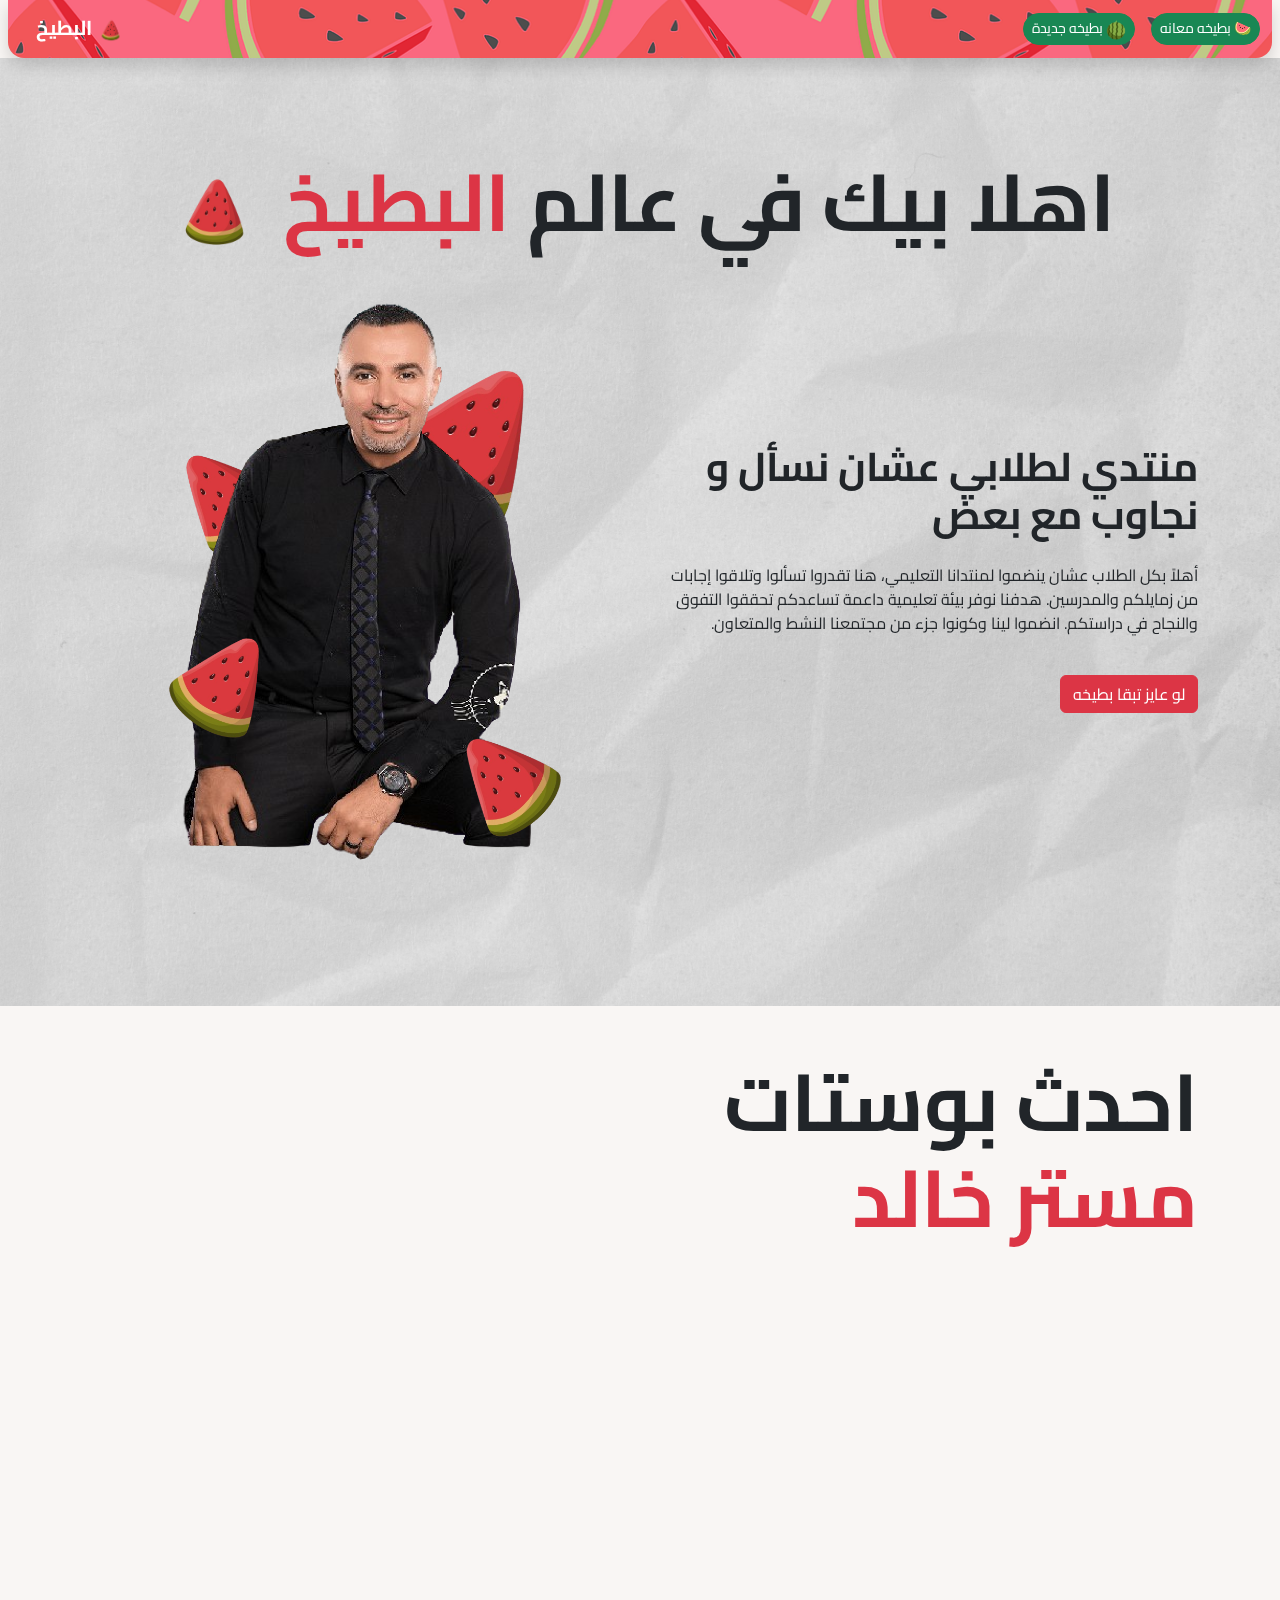
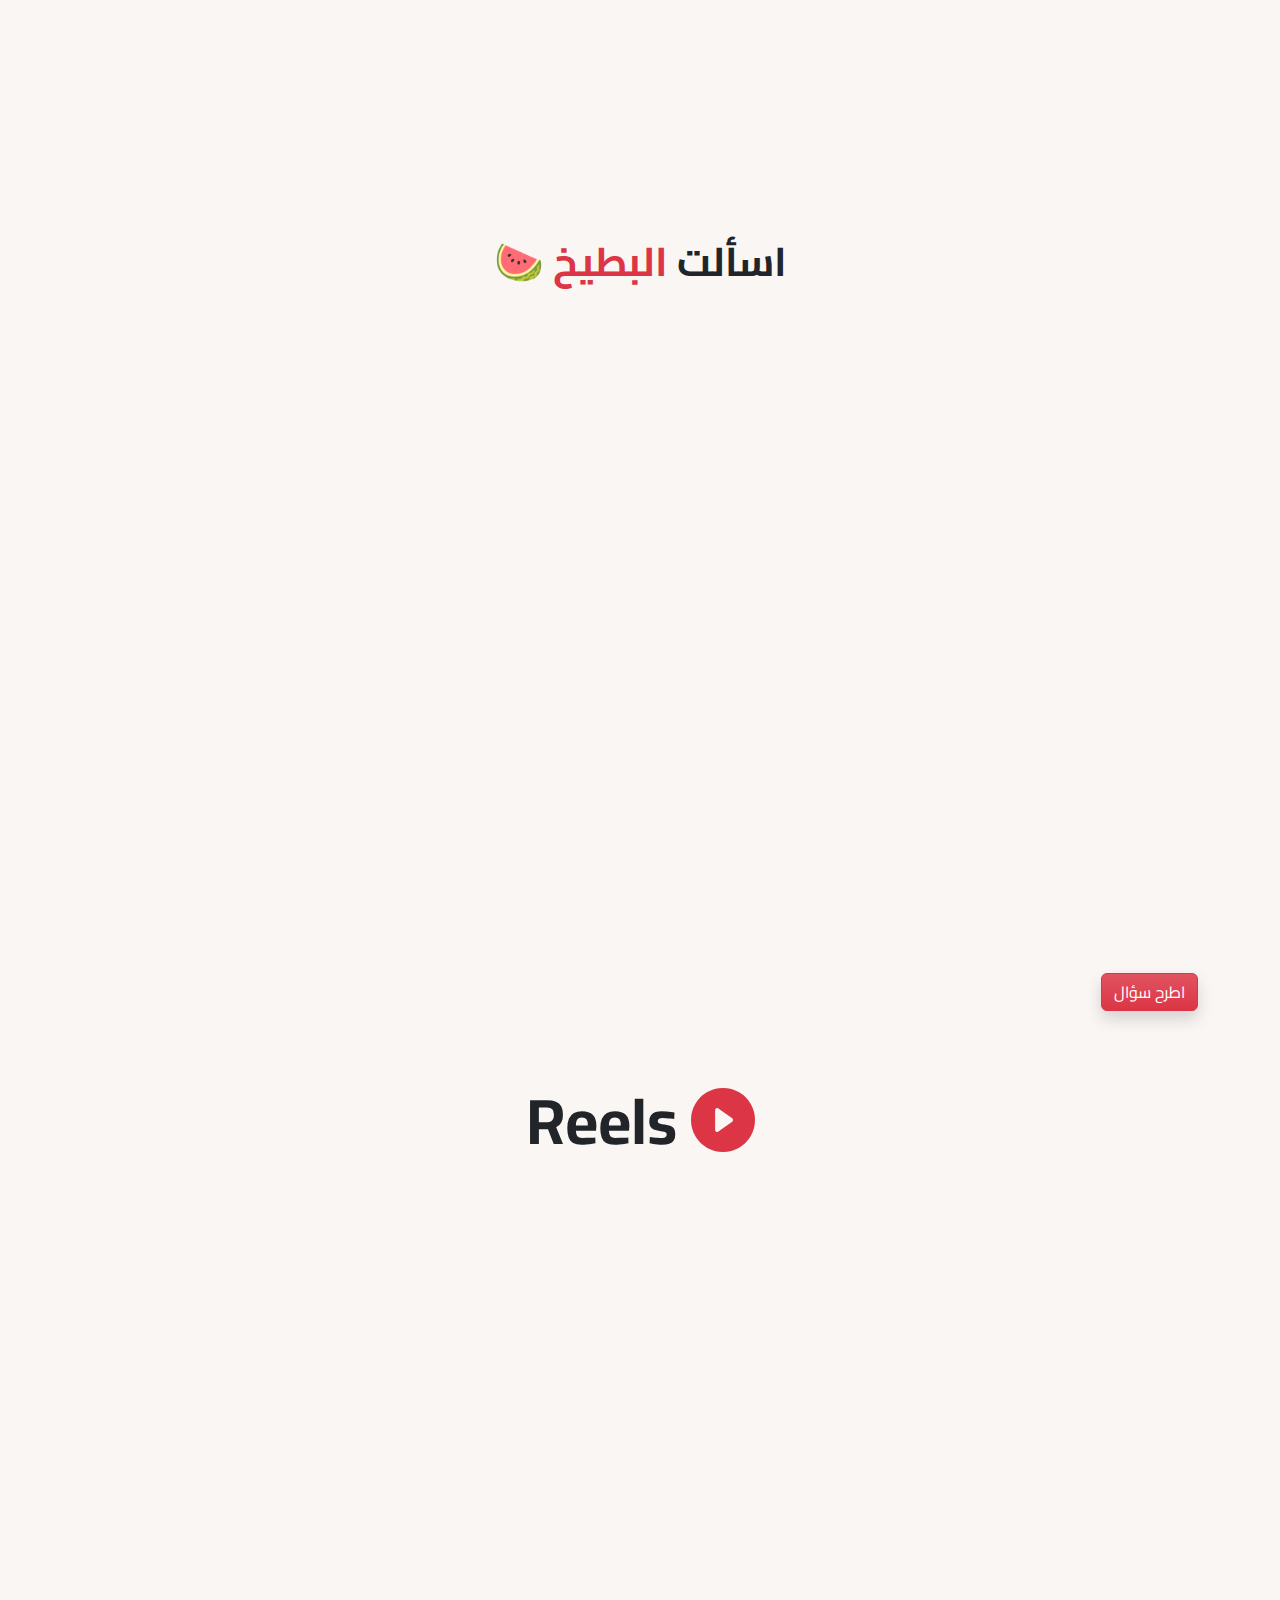
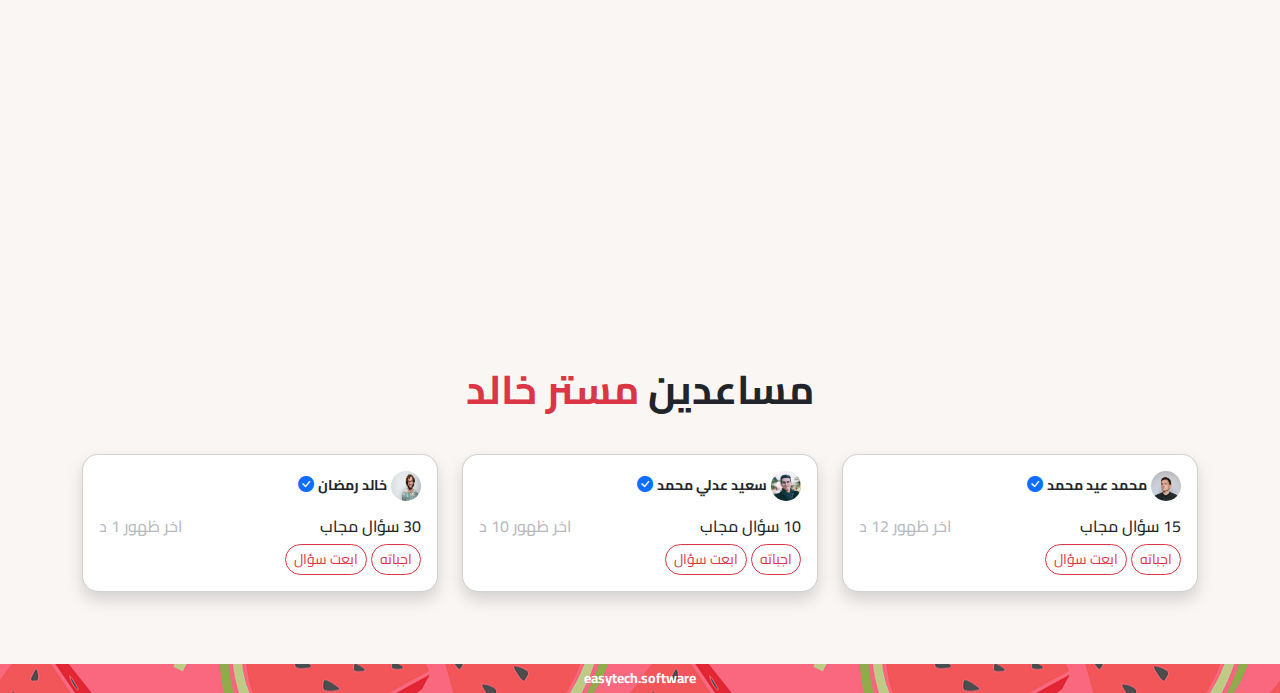
==== index.html @ 069540c9 "first" ====
<!DOCTYPE html>
<html lang="en" dir="rtl" data-bs-theme="da">

<head>
	<!--Bootstrap v5.3.3-->
	<title>عالم البطيخ 🍉</title>
	<meta charset="utf-8">
	<meta name="viewport" content="width=device-width, initial-scale=1, shrink-to-fit=no">
	<!-- bootstrap.rtl.min.css for arabic -->
	<link rel="icon" href="img/watermelon.png">
	<link rel="stylesheet" href="css/lib/bootstrap-icons.min.css">
	<link rel="stylesheet" href="css/lib/bootstrap.rtl.min.css">
	<link rel="stylesheet" href="css/lib/aos.css">
	<link rel="stylesheet" href="https://cdn.jsdelivr.net/npm/swiper@11/swiper-bundle.min.css" />


	<link rel="stylesheet" href="css/main.css">
</head>


<body>
	<nav data-aos="fade-down" class="navbar navbar-expand-lg navbar-bg-watermelon navbar-light shadow rounded-bottom-4 mx-2  " dir="ltr">
		<div class="container-fluid">
			<a class="navbar-brand fw-bold text-white " href="#">البطيخ <img src="img/watermelon.png" width="30"
					height="30" alt=""> </a>
			<button class="navbar-toggler" type="button" data-bs-toggle="collapse" data-bs-target="#navbarNavAltMarkup"
				aria-controls="navbarNavAltMarkup" aria-expanded="false" aria-label="Toggle navigation">
				<span class="navbar-toggler-icon"></span>
			</button>
			<div class="collapse navbar-collapse" id="navbarNavAltMarkup">
				<div class="navbar-nav me-auto">
					<a class="btn btn-sm btn-success ms-3 rounded-4" aria-current="page" href="#">بطيخه جديدة <img
							src="img/watermelon (1).png" width="20" height="20" alt=""></a>
					<a class="btn btn-sm btn-success rounded-4" href="#">بطيخه معانه 🍉</a>
				</div>
			</div>
		</div>
	</nav>

	<section class="hero py-6">
		<div class="container">
			<div class="row" data-aos="fade-up">
				<h1 class="display-1 text-center fw-bold">
					اهلا بيك في عالم <span class="text-danger">البطيخ</span> <img src="img/watermelon.png" width="100"
						height="100" alt=""></h1>
				<div class="col-md-6 d-flex flex-column align-items-start justify-content-center ">
					<h1 class="fw-bold">منتدي لطلابي عشان نسأل و نجاوب مع بعض</h1>
					<p class="my-3">أهلاً بكل الطلاب عشان ينضموا لمنتدانا التعليمي، هنا تقدروا تسألوا
						وتلاقوا إجابات من زمايلكم والمدرسين. هدفنا نوفر بيئة تعليمية داعمة تساعدكم تحققوا
						التفوق والنجاح في دراستكم. انضموا لينا وكونوا جزء من مجتمعنا النشط والمتعاون.</p>
					<div class="my-4">
						<a href="#" class="btn btn-danger">لو عايز تبقا بطيخه</a>
					</div>
				</div>
				<div class="col-md-6">
					<img src="img/profile.cdf1d059c621520cec0c.png" class="img-fluid" alt="">
				</div>
			</div>
		</div>

	</section>

	<section class="qi py-5">
		<div class="container">
			<div class="row">
				<div class="col-md-6 d-flex flex-column align-items-center jus">
					<h1 class="display-1 fw-bold">احدث بوستات <span class="text-danger">مستر خالد</span></h1>
				</div>
				<div class="col-md-6 ">
					<div class="d-flex justify-content-center align-items-center w-100 h-100">
						<div data-aos="flip-left" class="card  w-100 rounded-4 shadow-lg">
							<div class="card-body ">
								<div class="">
									<img src="img/photo.jpg" width="30" height="30" class="rounded-circle" alt="">
									<small class="fw-bold">Mr. Khaled Sakr</small>
									<i class="bi bi-check-circle-fill text-primary"></i>
									<i class="bi bi-shield-fill-check text-warning"></i>
								</div>
								<h4 class="card-title my-2">كل عام وأنتم بخير بطيخاتي وعيد أضحي مبارك عليكم وأتمنى دوام
									التوفيق والنجاح لكم طلابي 🐑❤️
									<img src="img/3ed.jpg" class="img-fluid rounded-3" alt="">
								</h4>
								<div class="actions d-flex align-items-center justify-content-between">
									<button class="btn btn-outline-danger">
										<small>🍉</small>
										5K
									</button>
									<button class="btn btn-outline-secondary">
										<i class="bi bi-chat-right-text"></i>
										500
									</button>
								</div>
							</div>
						</div>
					</div>


				</div>

			</div>
		</div>

	</section>


	<section class="qu py-5">
		<h1 class="text-center fw-bold mb-5">اسألت <span class="text-danger">البطيخ 🍉</span></h1>
		<div class="container">

			<div class="row">
				<div data-aos="flip-up" class="col-md-6 my-2">
					<div class="card rounded-4 shadow text-start">
						<div class="card-body">
							<div class="my-3 d-flex align-items-center">
								<img src="img/img.png" width="40" height="40" class="rounded-circle" alt="">
								<div class="d-flex flex-column ms-2">
									<a href="#" class="text-decoration-none text-dark">حبيبه مختار</a>
									<small class="text-secondary">12 د</small>
								</div>
							</div>
							<p class="card-text">متى تُنظَّم الكائنات في جدول الدوري وفقًا لخصائصها الفيزيائية
								والكيميائية؟</p>
							<div class="actions d-flex align-items-center justify-content-between">
								<button class="btn btn-outline-danger">
									<small>🍉</small>
									15
								</button>
								<button class="btn btn-outline-secondary">
									<i class="bi bi-chat-right-text"></i>
									3
								</button>
							</div>
						</div>
					</div>
				</div>
				<div data-aos="flip-up" class="col-md-6 my-2">
					<div class="card rounded-4 shadow text-start">
						<div class="card-body">
							<div class="my-3 d-flex align-items-center">
								<img src="img/img.png" width="40" height="40" class="rounded-circle" alt="">
								<div class="d-flex flex-column ms-2">
									<a href="#" class="text-decoration-none text-dark">هادي طه</a>
									<small class="text-secondary">12 د</small>
								</div>
							</div>
							<p class="card-text">ما هي خصائص العناصر الانتقالية في الجدول الدوري الحديث؟</p>
							<div class="actions d-flex align-items-center justify-content-between">
								<button class="btn btn-outline-danger">
									<small>🍉</small>
									10
								</button>
								<button class="btn btn-outline-secondary">
									<i class="bi bi-chat-right-text"></i>
									5
								</button>
							</div>
						</div>
					</div>
				</div>
				<div data-aos="flip-up" class="col-md-6 my-2">
					<div class="card rounded-4 shadow text-start">
						<div class="card-body">
							<div class="my-3 d-flex align-items-center">
								<img src="img/img.png" width="40" height="40" class="rounded-circle" alt="">
								<div class="d-flex flex-column ms-2">
									<a href="#" class="text-decoration-none text-dark">منه سيد</a>
									<small class="text-secondary">12 د</small>
								</div>
							</div>
							<p class="card-text">ما الدور الذي تلعبه العناصر النبيلة في التفاعلات الكيميائية؟</p>
							<div class="actions d-flex align-items-center justify-content-between">
								<button class="btn btn-outline-danger">
									<small>🍉</small>
									10
								</button>
								<button class="btn btn-outline-secondary">
									<i class="bi bi-chat-right-text"></i>
									5
								</button>
							</div>
						</div>
					</div>
				</div>
				<div data-aos="flip-up" class="col-md-6 my-2">
					<div class="card rounded-4 shadow text-start">
						<div class="card-body">
							<div class="my-3 d-flex align-items-center">
								<img src="img/img.png" width="40" height="40" class="rounded-circle" alt="">
								<div class="d-flex flex-column ms-2">
									<a href="#" class="text-decoration-none text-dark">عبدالله وليد</a>
									<small class="text-secondary">12 د</small>
								</div>
							</div>
							<p class="card-text">كيف تُستخدم العناصر الأرضية النادرة في التكنولوجيا الحديثة؟</p>
							<div class="actions d-flex align-items-center justify-content-between">
								<button class="btn btn-outline-danger">
									<small>🍉</small>
									10
								</button>
								<button class="btn btn-outline-secondary">
									<i class="bi bi-chat-right-text"></i>
									5
								</button>
							</div>
						</div>
					</div>
				</div>
				<div data-aos="flip-up" class="col-md-6 my-2">
					<div class="card rounded-4 shadow text-start">
						<div class="card-body">
							<div class="my-3 d-flex align-items-center">
								<img src="img/img.png" width="40" height="40" class="rounded-circle" alt="">
								<div class="d-flex flex-column ms-2">
									<a href="#" class="text-decoration-none text-dark">خليل محمد</a>
									<small class="text-secondary">12 د</small>
								</div>
							</div>
							<p class="card-text">ما هي أهم تطبيقات العناصر الفلزية في الصناعة؟</p>
							<div class="actions d-flex align-items-center justify-content-between">
								<button class="btn btn-outline-danger">
									<small>🍉</small>
									10
								</button>
								<button class="btn btn-outline-secondary">
									<i class="bi bi-chat-right-text"></i>
									5
								</button>
							</div>
						</div>
					</div>
				</div>
				<div data-aos="flip-up" class="col-md-6 my-2">
					<div class="card rounded-4 shadow text-start">
						<div class="card-body">
							<div class="my-3 d-flex align-items-center">
								<img src="img/img.png" width="40" height="40" class="rounded-circle" alt="">
								<div class="d-flex flex-column ms-2">
									<a href="#" class="text-decoration-none text-dark">سيد طه</a>
									<small class="text-secondary">12 د</small>
								</div>
							</div>
							<p class="card-text">ما هي الفروقات الرئيسية بين العناصر المعدنية واللافلزية؟</p>
							<div class="actions d-flex align-items-center justify-content-between">
								<button class="btn btn-outline-danger">
									<small>🍉</small>
									10
								</button>
								<button class="btn btn-outline-secondary">
									<i class="bi bi-chat-right-text"></i>
									5
								</button>
							</div>
						</div>
					</div>
				</div>
			</div>
			<div class="row mt-4">
				<div class="col-md-12">
					<button class="btn btn-danger bg-gradient shadow ">اطرح سؤال</button>
				</div>
			</div>
		</div>
	</section>

	<section  class="reels py-4 container-fluid">
		<h1 class="display-3 fw-bold text-center"><i class="bi bi-play-circle-fill text-danger"></i> Reels </h1>
		<div  class="swiper mySwiper">
			<div class="swiper-wrapper">
				<div class="swiper-slide">
					<iframe class="rounded-4"
						src="https://www.facebook.com/plugins/video.php?height=476&href=https%3A%2F%2Fwww.facebook.com%2F100064076050923%2Fvideos%2F825357409061419%2F&show_text=false&width=267&t=0"
						height="476" style="border:none;overflow:hidden" scrolling="no" frameborder="0"
						allowfullscreen="true"
						allow="autoplay; clipboard-write; encrypted-media; picture-in-picture; web-share"
						allowFullScreen="true"></iframe>
				</div>
				<div class="swiper-slide">
					<iframe class="rounded-4"
						src="https://www.facebook.com/plugins/video.php?height=476&href=https%3A%2F%2Fwww.facebook.com%2F100064076050923%2Fvideos%2F796699605769494%2F&show_text=false&width=267&t=0"
						width="267" height="476" style="border:none;overflow:hidden" scrolling="no" frameborder="0"
						allowfullscreen="true"
						allow="autoplay; clipboard-write; encrypted-media; picture-in-picture; web-share"
						allowFullScreen="true"></iframe>
				</div>
				<div class="swiper-slide">
					<iframe class="rounded-4"
						src="https://www.facebook.com/plugins/video.php?height=476&href=https%3A%2F%2Fwww.facebook.com%2F100064076050923%2Fvideos%2F453593110943797%2F&show_text=false&width=267&t=0"
						width="267" height="476" style="border:none;overflow:hidden" scrolling="no" frameborder="0"
						allowfullscreen="true"
						allow="autoplay; clipboard-write; encrypted-media; picture-in-picture; web-share"
						allowFullScreen="true"></iframe>
				</div>
				<div class="swiper-slide">
					<iframe class="rounded-4"
						src="https://www.facebook.com/plugins/video.php?height=476&href=https%3A%2F%2Fwww.facebook.com%2F100064076050923%2Fvideos%2F453593110943797%2F&show_text=false&width=267&t=0"
						width="267" height="476" style="border:none;overflow:hidden" scrolling="no" frameborder="0"
						allowfullscreen="true"
						allow="autoplay; clipboard-write; encrypted-media; picture-in-picture; web-share"
						allowFullScreen="true"></iframe>
				</div>

			</div>

		</div>
	</section>

	<section class="py-5">
		<div class="container">
			<h1 class="my-3 text-center fw-bold">مساعدين <span class="text-danger">مستر
					خالد</span></h1>
			<div class="row">
				<div class="col-md-4 my-4">
					<div class="card rounded-4 shadow">
						<div class="card-body ">
							<div class="">
								<img src="img/av1.jpg" width="30" height="30" class="rounded-circle" alt="">
								<small class="fw-bold">محمد عيد محمد</small>
								<i class="bi bi-check-circle-fill text-primary"></i>

							</div>
							<div class=" mt-3">
								<div class="d-flex justify-content-between">
									<h6>15 سؤال مجاب</h6>
									<h6 class="text-secondary opacity-50">اخر ظهور 12 د</h6>
								</div>
								<button class="btn btn-outline-danger btn-sm rounded-4">اجباته</button>
								<button class="btn btn-outline-danger btn-sm rounded-4">ابعت سؤال</button>
							</div>
						</div>
					</div>
				</div>
				<div class="col-md-4 my-4">
					<div class="card rounded-4 shadow">
						<div class="card-body ">
							<div class="">
								<img src="img/av2.jpg" width="30" height="30" class="rounded-circle" alt="">
								<small class="fw-bold">سعيد عدلي محمد</small>
								<i class="bi bi-check-circle-fill text-primary"></i>

							</div>
							<div class=" mt-3">
								<div class="d-flex justify-content-between">
									<h6>10 سؤال مجاب</h6>
									<h6 class="text-secondary opacity-50">اخر ظهور 10 د</h6>
								</div>
								<button class="btn btn-outline-danger btn-sm rounded-4">اجباته</button>
								<button class="btn btn-outline-danger btn-sm rounded-4">ابعت سؤال</button>
							</div>
						</div>
					</div>
				</div>
				<div class="col-md-4 my-4">
					<div class="card rounded-4 shadow">
						<div class="card-body ">
							<div class="">
								<img src="img/av3.jpg" width="30" height="30" class="rounded-circle" alt="">
								<small class="fw-bold">خالد رمضان</small>
								<i class="bi bi-check-circle-fill text-primary"></i>

							</div>
							<div class=" mt-3">
								<div class="d-flex justify-content-between">
									<h6>30 سؤال مجاب</h6>
									<h6 class="text-secondary opacity-50">اخر ظهور 1 د</h6>
								</div>
								<button class="btn btn-outline-danger btn-sm rounded-4">اجباته</button>
								<button class="btn btn-outline-danger btn-sm rounded-4">ابعت سؤال</button>
							</div>
						</div>
					</div>
				</div>
			</div>
		</div>

	</section>


	<footer class="bg-watermelon p-1 text-white">

		<div class="d-flex justify-content-center align-items-center">
			<small class="text-center fw-bold">easytech.software</small>

		</div>

	</footer>
	<!--jquery v3.7.1-->
	<script src="js/lib/jquery.min.js"></script>
	<script src="js/lib/bootstrap.bundle.min.js"></script>
	<script src="js/lib/aos.js"></script>
	<script src="https://cdn.jsdelivr.net/npm/swiper@11/swiper-bundle.min.js"></script>

	<script src="js/main.js"></script>
</body>

</html>
---- css/main.css ----
@import url('https://fonts.googleapis.com/css2?family=Cairo:wght@200..1000&display=swap');

* {
    font-family: "Cairo", sans-serif;
    font-optical-sizing: auto;
    font-style: normal;
    font-variation-settings:
        "slnt"0;
}

body {
    background-color: #f9f6f4;
}



.swiper {
    width: 100%;
    height: 100%;
}

.swiper-slide {
    text-align: center;
    font-size: 18px;

    display: flex;
    justify-content: center;
    align-items: center;
}

.swiper-slide img {
    display: block;
    width: 100%;
    height: 100%;
    object-fit: cover;
}

.swiper-slide iframe {
    width: 100%;
    height: 100%;
    max-width: 480px;
    aspect-ratio: 267 / 476;
    /* Maintain aspect ratio */
    border: none;
    overflow: hidden;
}

.navbar-bg-watermelon {
    background-color: #db6161;
    background-image: url(../img/navback.png);
    background-position: center;
    background-repeat: no-repeat;
    background-size: cover;
    background-attachment: fixed;
}

.bg-watermelon {
    background-color: #db6161;
    background-image: url(../img/navback.png);
    background-position: center;
    background-repeat: no-repeat;
    background-size: cover;

}


.py-6 {
    padding: 6rem 0rem 6rem;
}

.hero {

    background-image: url(../img/bg.jpg);
    background-position: center;
    background-repeat: no-repeat;
    background-size: cover;
    /* background-attachment: fixed; */
}


.watermelon {
    position: fixed;
    top: -100px;
    left: 0%;

    width: 100px;
    transition: top 1s;
}
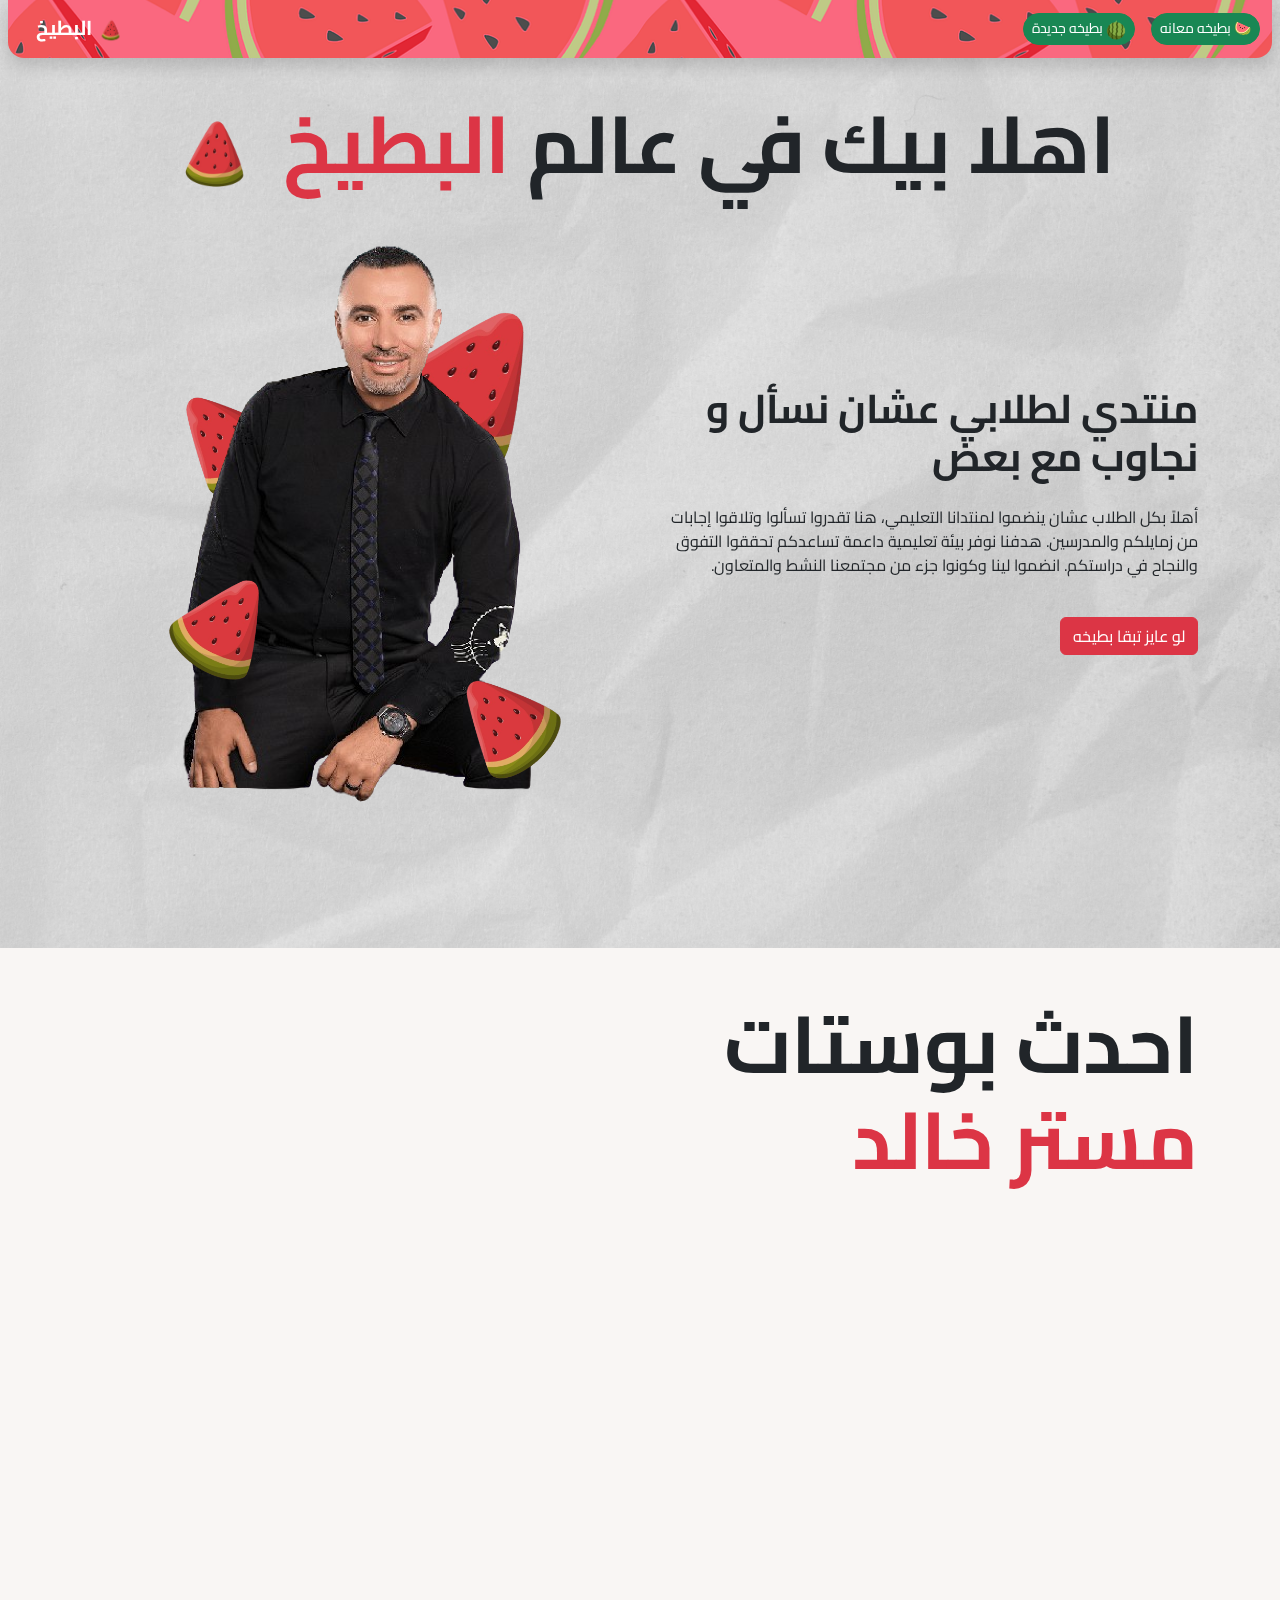
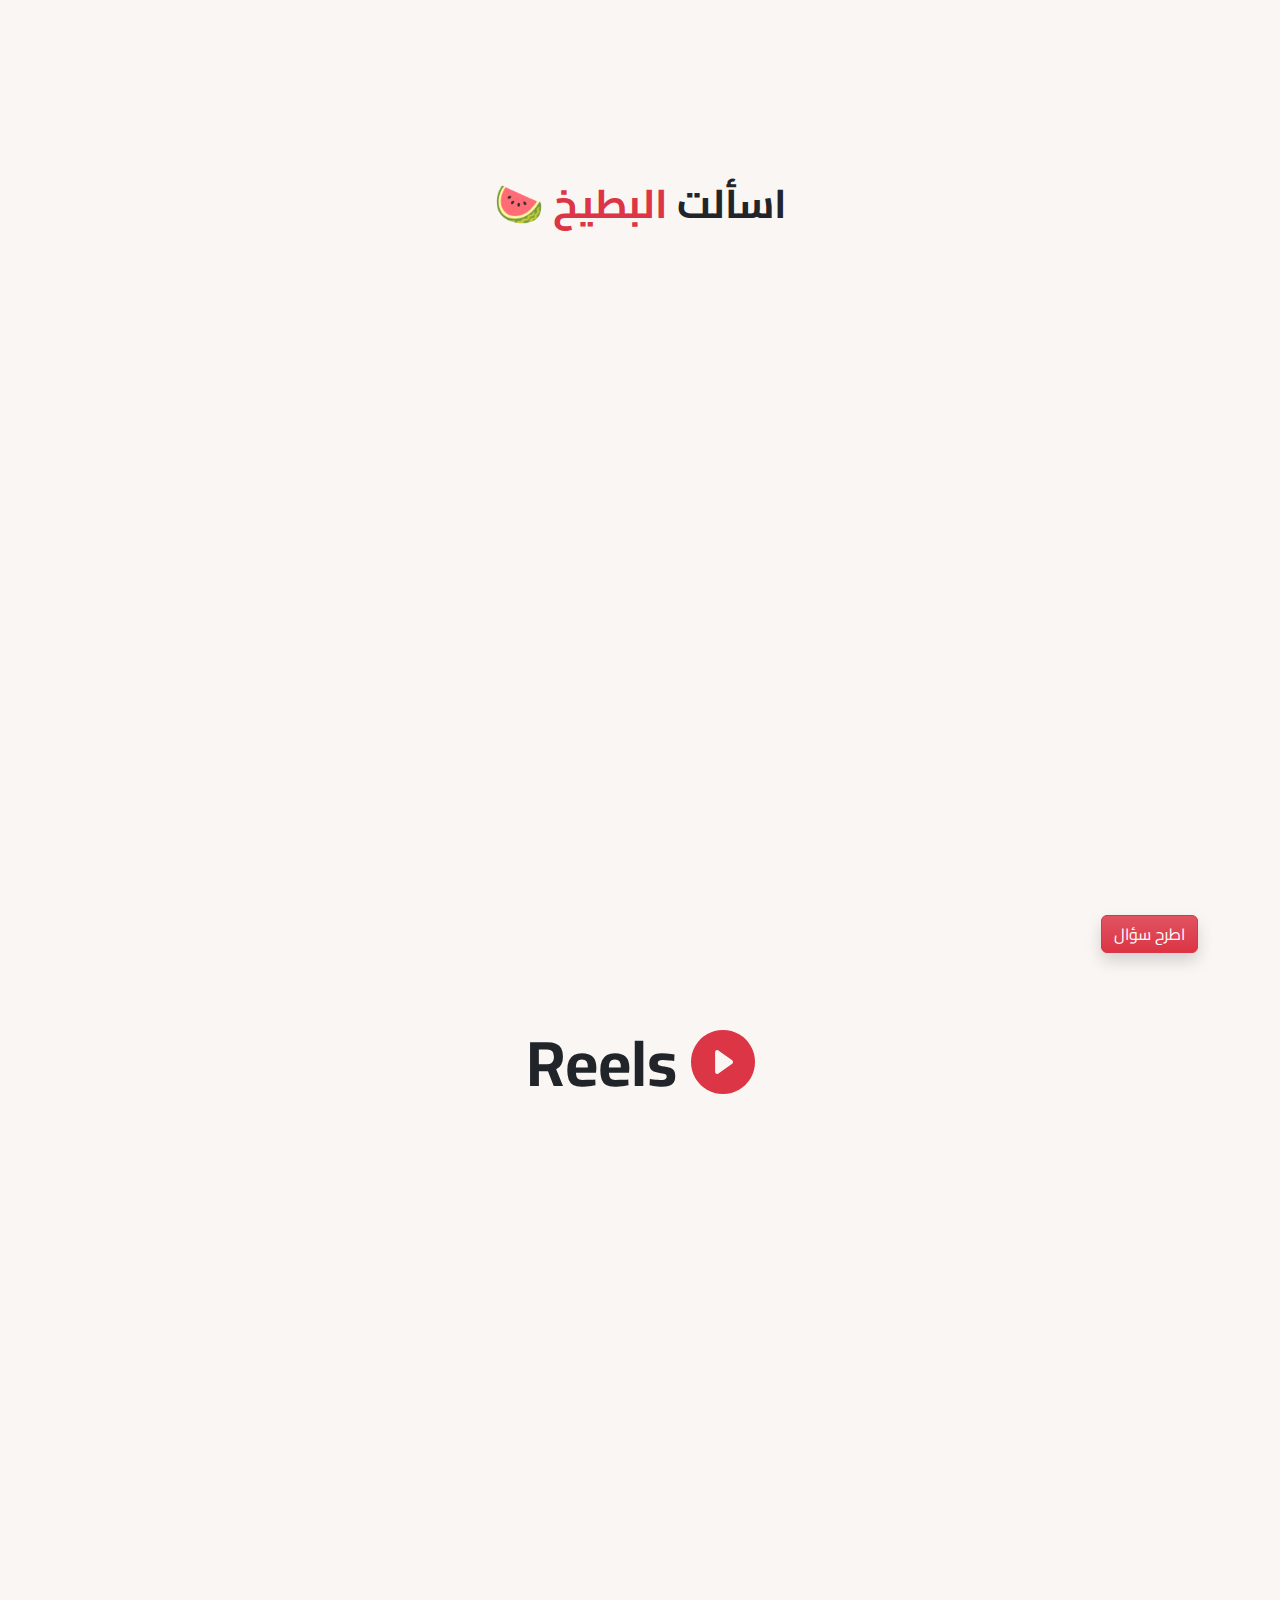
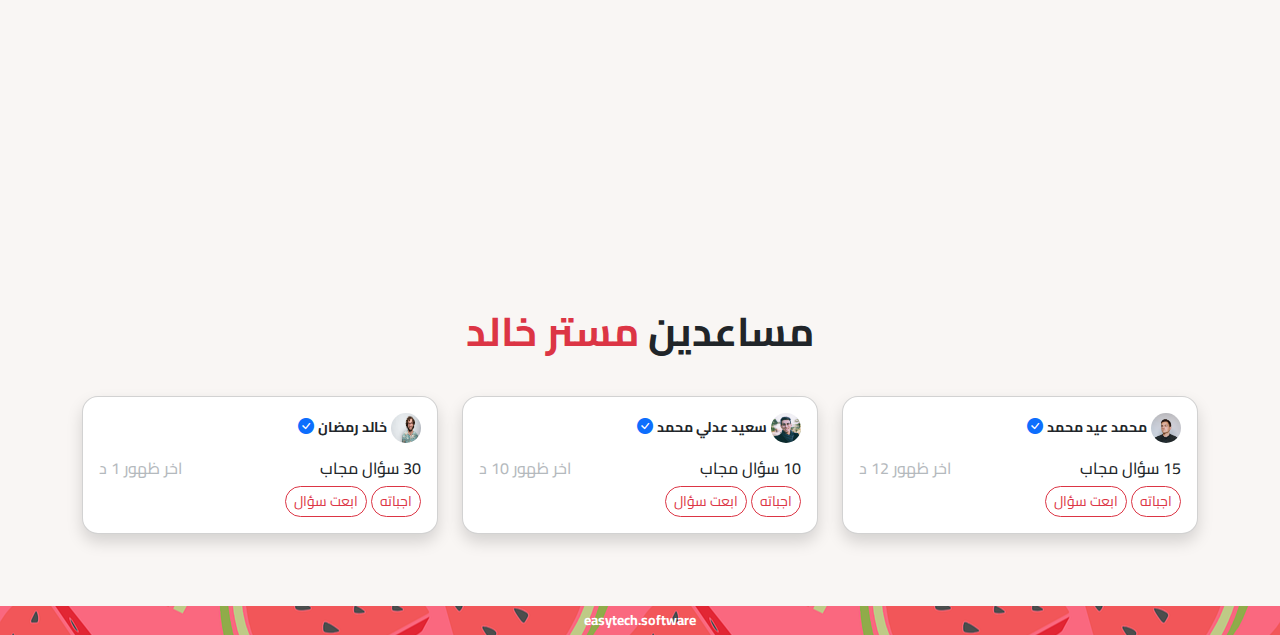
==== commit b4817e4d: "modified:   index.html" ====
--- a/index.html
+++ b/index.html
@@ -19,7 +19,7 @@
 
 
 <body>
-	<nav data-aos="fade-down" class="navbar navbar-expand-lg navbar-bg-watermelon navbar-light shadow rounded-bottom-4 mx-2  " dir="ltr">
+	<nav data-aos="fade-down" class="navbar fixed-top navbar-expand-lg  navbar-bg-watermelon navbar-light shadow rounded-bottom-4 mx-2  " dir="ltr">
 		<div class="container-fluid">
 			<a class="navbar-brand fw-bold text-white " href="#">البطيخ <img src="img/watermelon.png" width="30"
 					height="30" alt=""> </a>
